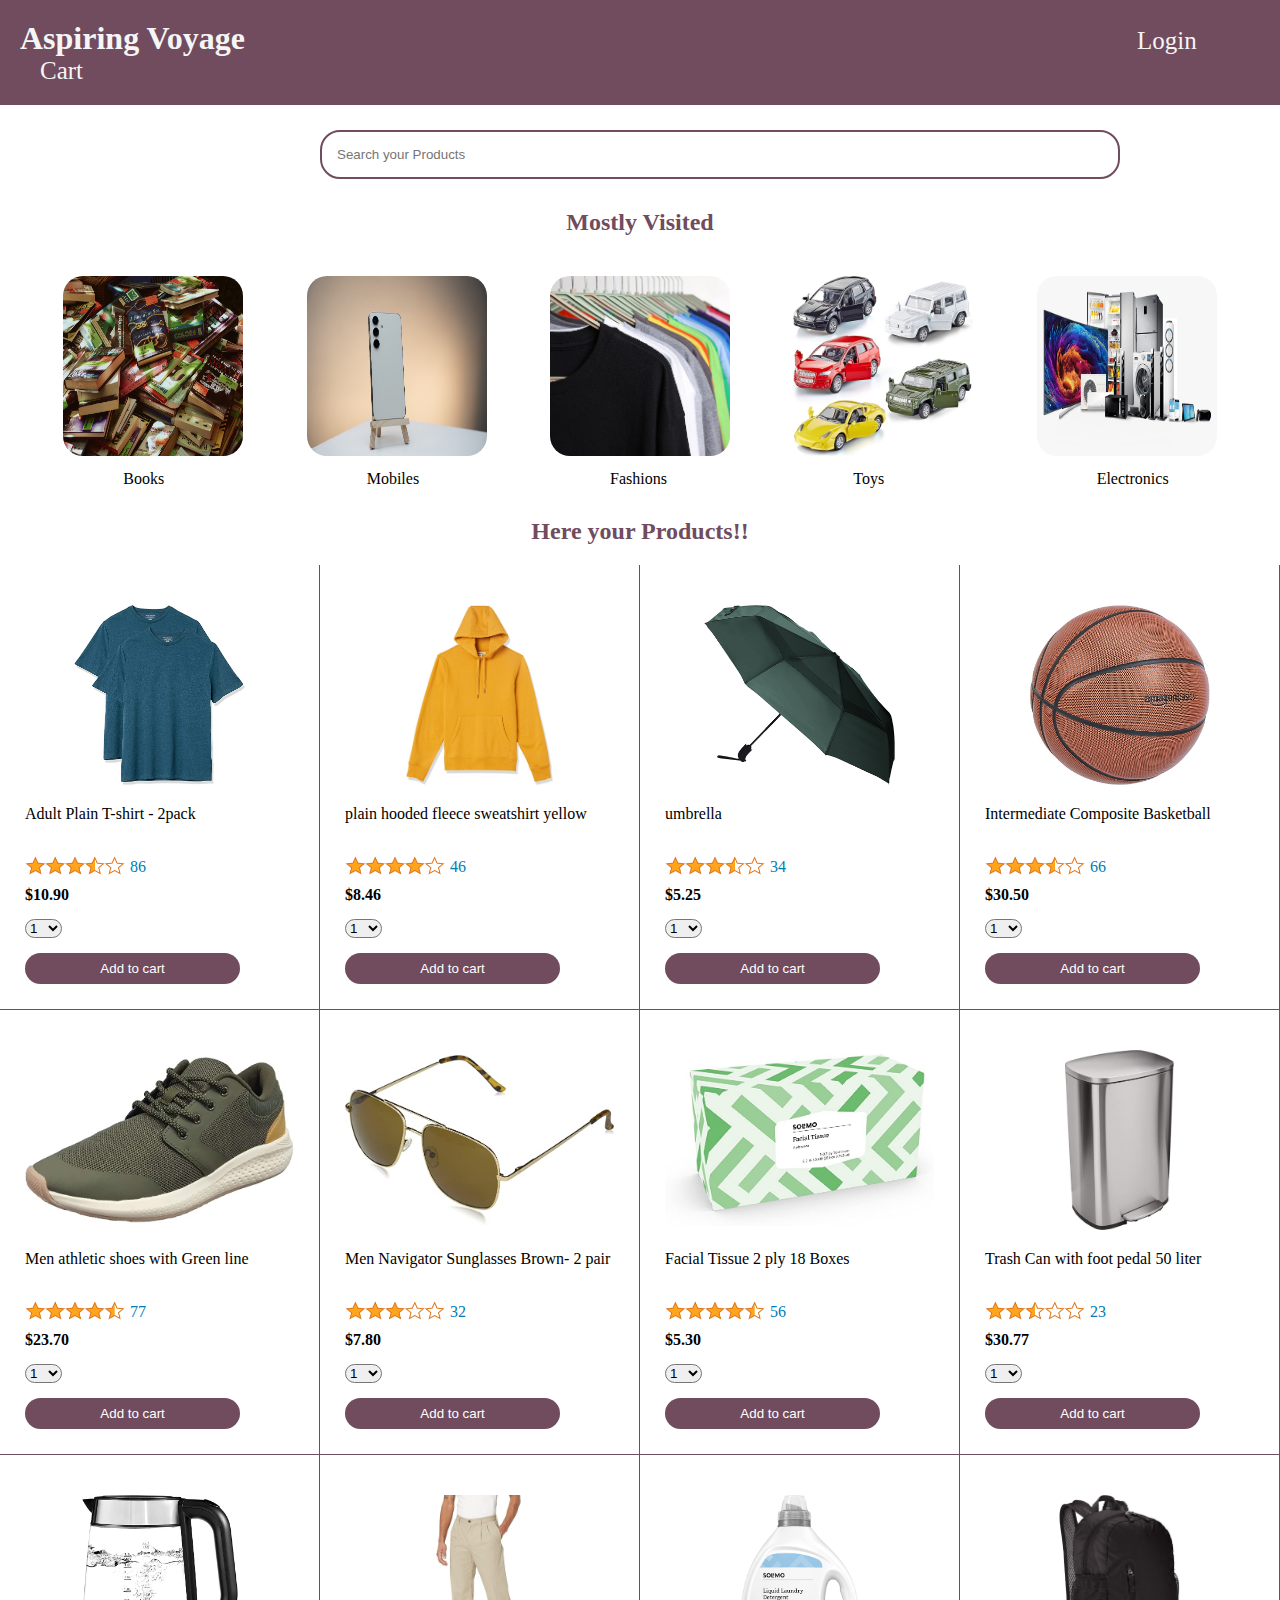
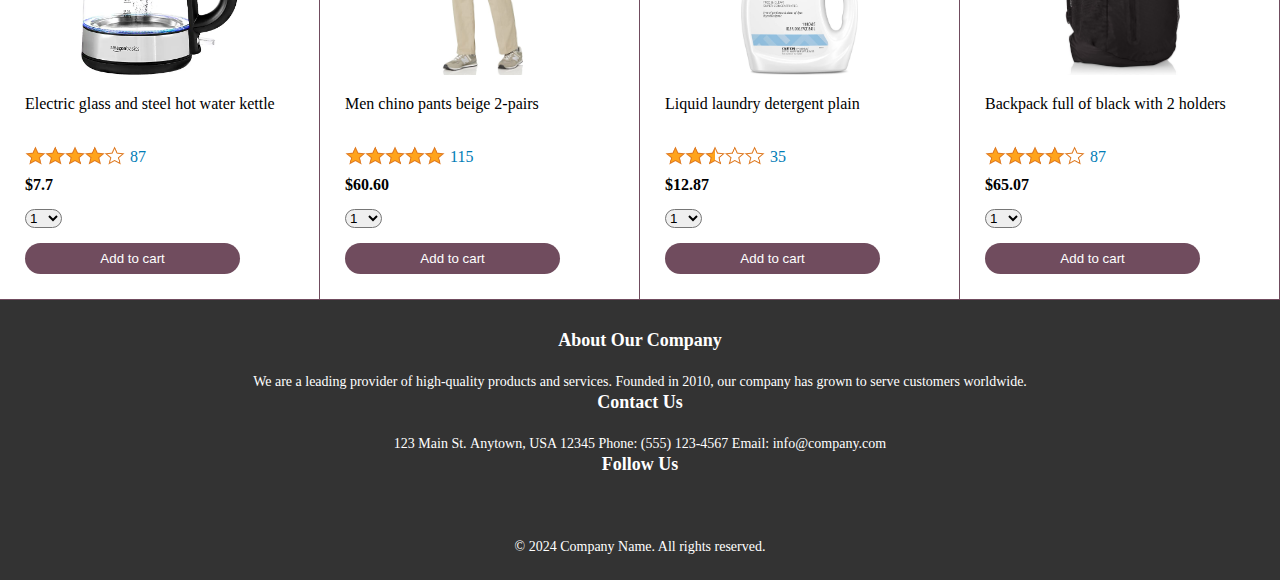
==== index.html @ b5a119cc "Add files via upload" ====
<!DOCTYPE html>
<html lang="en">
<head>
    <meta charset="UTF-8">
    <meta name="viewport" content="width=device-width, initial-scale=1.0">
    <title>Aspiring Voyage</title>
    <link rel="stylesheet" href="https://cdnjs.cloudflare.com/ajax/libs/font-awesome/6.6.0/css/all.min.css" integrity="sha512-Kc323vGBEqzTmouAECnVceyQqyqdsSiqLQISBL29aUW4U/M7pSPA/gEUZQqv1cwx4OnYxTxve5UMg5GT6L4JJg==" crossorigin="anonymous" referrerpolicy="no-referrer" />
    <link rel="icon" href="icon.jpg" type="image">
    <link rel="stylesheet" href="style.css">
</head>
<body>
    <header class="header">
        <div class="navbar">
            <div class="nav">
                <h1 class="title">Aspiring Voyage</h1>
                <ul class="ul">
                    <a href="#"><li>Login</li></a>
                    <a href="#"><li>Cart</li></a>
                </ul>
            </div>
        </div>
    </header>
    <main class="main">
        <input type="text" class="search-bar" placeholder="Search your Products">
        <h2>Mostly Visited</h2>
        <div class="products">
            <div class="pro">
                <a href="#">
                    <img src="books.avif" class="pro-img">
                    <p>Books</p>
                </a>
            </div>
            <div class="pro">
                <a href="#">
                    <img src="mobile.avif" class="pro-img">
                    <p>Mobiles</p>
                </a>
            </div>
            <div class="pro">
                <a href="#">
                    <img src="fashion.webp" class="pro-img">
                    <p>Fashions</p>
                </a>
            </div>
            <div class="pro">
                <a href="#">
                    <img src="cars1.jpg" class="pro-img">
                    <p>Toys</p>
                </a>
            </div>
            <div class="pro">
                <a href="#">
                    <img src="electronics.png" class="pro-img">
                    <p>Electronics</p>
                </a>
            </div> 
        </div>
        <div class="main-products">
            <h2>Here your Products!!</h2>
            <div class="product-grid">
                <div class="products-container">
                    <div class="product-image-container">
                        <img class="product-image" src="adults-plain-cotton-tshirt-2-pack-teal.jpg" alt="">
                    </div>
                    <div class="product-name">
                        Adult Plain T-shirt - 2pack
                    </div>
                    <div class="rating-con">
                            <img src="rating-35.png" class="rating-star">
                            <div class="rating-count">86</div>                    
                    </div>
                    <div class="product-price">
                        $10.90
                      </div>
                    <div class="products-qty">
                        <select>
                            <option value="">1</option>
                            <option value="">2</option>
                            <option value="">3</option>
                            <option value="">4</option>
                            <option value="">5</option>
                            <option value="">6</option>
                            <option value="">7</option>
                            <option value="">8</option>
                            <option value="">9</option>
                            <option value="">10</option>
                        </select>
                    </div>
                    <button class="add-to-cart-btn">Add to cart</button>
                </div>
                <div class="products-container">
                    <div class="product-image-container">
                        <img class="product-image" src="plain-hooded-fleece-sweatshirt-yellow.jpg" alt="">
                    </div>
                    <div class="product-name">
                        plain hooded fleece sweatshirt yellow
                    </div>
                    <div class="rating-con">
                            <img src="rating-40.png" class="rating-star">
                            <div class="rating-count">46</div>                    
                    </div>
                    <div class="product-price">
                        $8.46
                      </div>
                    <div class="products-qty">
                        <select>
                            <option value="">1</option>
                            <option value="">2</option>
                            <option value="">3</option>
                            <option value="">4</option>
                            <option value="">5</option>
                            <option value="">6</option>
                            <option value="">7</option>
                            <option value="">8</option>
                            <option value="">9</option>
                            <option value="">10</option>
                        </select>
                    </div>
                    <button class="add-to-cart-btn">Add to cart</button>
                </div>
                <div class="products-container">
                    <div class="product-image-container">
                        <img class="product-image" src="umbrella.jpg" alt="">
                    </div>
                    <div class="product-name">
                        umbrella
                    </div>
                    <div class="rating-con">
                            <img src="rating-35.png" class="rating-star">
                            <div class="rating-count">34</div>                    
                    </div>
                    <div class="product-price">
                        $5.25
                      </div>
                    <div class="products-qty">
                        <select>
                            <option value="">1</option>
                            <option value="">2</option>
                            <option value="">3</option>
                            <option value="">4</option>
                            <option value="">5</option>
                            <option value="">6</option>
                            <option value="">7</option>
                            <option value="">8</option>
                            <option value="">9</option>
                            <option value="">10</option>
                        </select>
                    </div>
                    <button class="add-to-cart-btn">Add to cart</button>
                </div>
                <div class="products-container">
                    <div class="product-image-container">
                        <img class="product-image" src="intermediate-composite-basketball.jpg">
                    </div>
                    <div class="product-name">
                        Intermediate Composite Basketball
                    </div>
                    <div class="rating-con">
                            <img src="rating-35.png" class="rating-star">
                            <div class="rating-count">66</div>                    
                    </div>
                    <div class="product-price">
                        $30.50
                      </div>
                    <div class="products-qty">
                        <select>
                            <option value="">1</option>
                            <option value="">2</option>
                            <option value="">3</option>
                            <option value="">4</option>
                            <option value="">5</option>
                            <option value="">6</option>
                            <option value="">7</option>
                            <option value="">8</option>
                            <option value="">9</option>
                            <option value="">10</option>
                        </select>
                    </div>
                    <button class="add-to-cart-btn">Add to cart</button>
                </div>
                <div class="products-container">
                    <div class="product-image-container">
                        <img class="product-image" src="men-athletic-shoes-green.jpg" alt="">
                    </div>
                    <div class="product-name">
                        Men athletic shoes with Green line
                    </div>
                    <div class="rating-con">
                            <img src="rating-45.png" class="rating-star">
                            <div class="rating-count">77</div>                    
                    </div>
                    <div class="product-price">
                        $23.70
                      </div>
                    <div class="products-qty">
                        <select>
                            <option value="">1</option>
                            <option value="">2</option>
                            <option value="">3</option>
                            <option value="">4</option>
                            <option value="">5</option>
                            <option value="">6</option>
                            <option value="">7</option>
                            <option value="">8</option>
                            <option value="">9</option>
                            <option value="">10</option>
                        </select>
                    </div>
                    <button class="add-to-cart-btn">Add to cart</button>
                </div>
                <div class="products-container">
                    <div class="product-image-container">
                        <img class="product-image" src="men-navigator-sunglasses-brown.jpg" alt="">
                    </div>
                    <div class="product-name">
                        Men Navigator Sunglasses Brown- 2 pair
                    </div>
                    <div class="rating-con">
                            <img src="rating-30.png" class="rating-star">
                            <div class="rating-count">32</div>                    
                    </div>
                    <div class="product-price">
                        $7.80
                      </div>
                    <div class="products-qty">
                        <select>
                            <option value="">1</option>
                            <option value="">2</option>
                            <option value="">3</option>
                            <option value="">4</option>
                            <option value="">5</option>
                            <option value="">6</option>
                            <option value="">7</option>
                            <option value="">8</option>
                            <option value="">9</option>
                            <option value="">10</option>
                        </select>
                    </div>
                    <button class="add-to-cart-btn">Add to cart</button>
                </div>
                <div class="products-container">
                    <div class="product-image-container">
                        <img class="product-image" src="facial-tissue-2-ply-18-boxes.jpg" alt="">
                    </div>
                    <div class="product-name">
                        Facial Tissue 2 ply 18 Boxes
                    </div>
                    <div class="rating-con">
                            <img src="rating-45.png" class="rating-star">
                            <div class="rating-count">56</div>                    
                    </div>
                    <div class="product-price">
                        $5.30
                      </div>
                    <div class="products-qty">
                        <select>
                            <option value="">1</option>
                            <option value="">2</option>
                            <option value="">3</option>
                            <option value="">4</option>
                            <option value="">5</option>
                            <option value="">6</option>
                            <option value="">7</option>
                            <option value="">8</option>
                            <option value="">9</option>
                            <option value="">10</option>
                        </select>
                    </div>
                    <button class="add-to-cart-btn">Add to cart</button>
                </div>
                <div class="products-container">
                    <div class="product-image-container">
                        <img class="product-image" src="trash-can-with-foot-pedal-50-liter.jpg" alt="">
                    </div>
                    <div class="product-name">
                        Trash Can with foot pedal 50 liter
                    </div>
                    <div class="rating-con">
                            <img src="rating-25.png" class="rating-star">
                            <div class="rating-count">23</div>                    
                    </div>
                    <div class="product-price">
                        $30.77
                      </div>
                    <div class="products-qty">
                        <select>
                            <option value="">1</option>
                            <option value="">2</option>
                            <option value="">3</option>
                            <option value="">4</option>
                            <option value="">5</option>
                            <option value="">6</option>
                            <option value="">7</option>
                            <option value="">8</option>
                            <option value="">9</option>
                            <option value="">10</option>
                        </select>
                    </div>
                    <button class="add-to-cart-btn">Add to cart</button>
                </div>
                <div class="products-container">
                    <div class="product-image-container">
                        <img class="product-image" src="electric-glass-and-steel-hot-water-kettle.webp" alt="">
                    </div>
                    <div class="product-name">
                        Electric glass and steel hot water kettle
                    </div>
                    <div class="rating-con">
                            <img src="rating-40.png" class="rating-star">
                            <div class="rating-count">87</div>                    
                    </div>
                    <div class="product-price">
                        $7.7
                      </div>
                    <div class="products-qty">
                        <select>
                            <option value="">1</option>
                            <option value="">2</option>
                            <option value="">3</option>
                            <option value="">4</option>
                            <option value="">5</option>
                            <option value="">6</option>
                            <option value="">7</option>
                            <option value="">8</option>
                            <option value="">9</option>
                            <option value="">10</option>
                        </select>
                    </div>
                    <button class="add-to-cart-btn">Add to cart</button>
                </div>
                <div class="products-container">
                    <div class="product-image-container">
                        <img class="product-image" src="men-chino-pants-beige.jpg" alt="">
                    </div>
                    <div class="product-name">
                        Men chino pants beige 2-pairs
                    </div>
                    <div class="rating-con">
                            <img src="rating-50.png" class="rating-star">
                            <div class="rating-count">115</div>                    
                    </div>
                    <div class="product-price">
                        $60.60
                      </div>
                    <div class="products-qty">
                        <select>
                            <option value="">1</option>
                            <option value="">2</option>
                            <option value="">3</option>
                            <option value="">4</option>
                            <option value="">5</option>
                            <option value="">6</option>
                            <option value="">7</option>
                            <option value="">8</option>
                            <option value="">9</option>
                            <option value="">10</option>
                        </select>
                    </div>
                    <button class="add-to-cart-btn">Add to cart</button>
                </div>
                <div class="products-container">
                    <div class="product-image-container">
                        <img class="product-image" src="liquid-laundry-detergent-plain.jpg" alt="">
                    </div>
                    <div class="product-name">
                        Liquid laundry detergent plain
                    </div>
                    <div class="rating-con">
                            <img src="rating-25.png" class="rating-star">
                            <div class="rating-count">35</div>                    
                    </div>
                    <div class="product-price">
                        $12.87
                      </div>
                    <div class="products-qty">
                        <select>
                            <option value="">1</option>
                            <option value="">2</option>
                            <option value="">3</option>
                            <option value=""4></option>
                            <option value="">5</option>
                            <option value="">6</option>
                            <option value="">7</option>
                            <option value="">8</option>
                            <option value="">9</option>
                            <option value="">10</option>
                        </select>
                    </div>
                    <button class="add-to-cart-btn">Add to cart</button>
                </div>
                <div class="products-container">
                    <div class="product-image-container">
                        <img class="product-image" src="backpack.jpg" alt="">
                    </div>
                    <div class="product-name">
                        Backpack full of black with 2 holders
                    </div>
                    <div class="rating-con">
                            <img src="rating-40.png" class="rating-star">
                            <div class="rating-count">87</div>                    
                    </div>
                    <div class="product-price">
                        $65.07
                      </div>
                    <div class="products-qty">
                        <select>
                            <option value="">1</option>
                            <option value="">2</option>
                            <option value="">3</option>
                            <option value="">4</option>
                            <option value="">5</option>
                            <option value="">6</option>
                            <option value="">7</option>
                            <option value="">8</option>
                            <option value="">9</option>
                            <option value="">10</option>
                        </select>
                    </div>
                    <button class="add-to-cart-btn">Add to cart</button>
                </div>
            </div>
        </div>
    </main>
            <footer>
                <div class="container">
                  <div class="row">
                    <div class="col-md-4">
                      <h3>About Our Company</h3>
                      <p>We are a leading provider of high-quality products and services. Founded in 2010, our company has grown to serve customers worldwide.</p>
                    </div>
                    <div class="col-md-4">
                      <h3>Contact Us</h3>
                      <ul>
                        <li>123 Main St.</li>
                        <li>Anytown, USA 12345</li>
                        <li>Phone: (555) 123-4567</li>
                        <li>Email: info@company.com</li>
                      </ul>
                    </div>
                    <div class="col-md-4">
                      <h3>Follow Us</h3>
                      <ul class="social-icons">
                        <li><a href="#"><i class="fab fa-facebook-f"></i></a></li>
                        <li><a href="#"><i class="fab fa-twitter"></i></a></li>
                        <li><a href="#"><i class="fab fa-instagram"></i></a></li>
                        <li><a href="#"><i class="fab fa-linkedin-in"></i></a></li>
                      </ul>
                    </div>
                    <p>&copy; 2024 Company Name. All rights reserved.</p>
                  </div>
                </div>
              </footer>
</body>
</html>
---- style.css ----
*{
    margin: 0%;
    padding: 0%;
    box-sizing: border-box;
}
.header{
    position: fixed;
    top: 0;
    right: 0;
    left: 0;
}
.navbar{
    background-color: #704C5E;
    color: whitesmoke;
    padding: 20px;
}
.nav,h1,.ul,li{
    display: inline;
}
.ul{
    margin-left: 70%;
    font-size: 25px;
}
.ul li{
    padding-left: 20px;
}
a{
    text-decoration: none;
    color: whitesmoke;
}
.title{
    cursor: pointer;
}
.search-bar{
    margin-top: 130px;
    margin-left: 25%;
    padding: 15px;
    width: 800px;
    border:none;
    border:2px solid #704C5E;
    border-radius: 20px;
    outline: none;
}
.products{
    margin-top: 40px;
    display:flex;
    justify-content: space-evenly;
}
.pro-img{
    height: 180px;
    width: 180px;
    border-radius: 20px;
}
.pro p{
    margin-top: 10px;
    padding-left: 60px;
    color: black;
    font-size: 16px;
}
.main h2{
    text-align: center;
    margin-top: 30px;
    color: #704C5E;
}
.product-grid{
    margin-top: 20px;
    display: grid;
    grid-template-columns: repeat(4, 1fr);
}
.products-container{
    padding-top: 40px;
    padding-bottom: 25px;
    padding-left: 25px;
    padding-right: 25px;
    border-right: 1px solid #704C5E;
    border-bottom: 1px solid #704C5E;
    display: flex;
    flex-direction: column; 
}
.product-image-container{
    display: flex;
    justify-content: center;
    align-items: center;
    height: 180px;
    margin-bottom: 20px;
}
.product-image{
    max-width: 100%;
    max-height: 100%;
}
.product-name{
    height: 40px;
    margin-bottom: 10px;
}
.rating-con{
    display: flex;
    align-items: center;
    margin-bottom: 10px;
}
.rating-star{
    width: 100px;
    margin-right: 5px;
}
.rating-count{
    color: rgb(1, 124, 182);
    cursor: pointer;
    margin-top: 3px;
}
.product-price{
    font-weight: 700;
    margin-bottom: 15px;
}
.products-qty{
    margin-bottom: 15px;
}
.products-qty select{
    border-radius: 20px;
}
.add-to-cart-btn {
    width: 80%;
    padding: 8px;
    border-radius: 50px;
    cursor: pointer;
    background-color: rgb(112, 76, 94);
    color: white;
    border: none;
    outline: none;
  }
.add-to-cart-btn:hover{
    background-color: rgba(112, 76, 94,0.8);
}
footer {
    background-color: #333;
    color: #fff;
    padding: 30px;
    text-align: center;
  }
  .container{
    height:220px;
  }
  
  footer h3 {
    font-size: 18px;
    font-weight: bold;
    margin-bottom: 20px;
  }
  
  footer p, footer ul {
    font-size: 14px;
    line-height: 1.5;
    margin-bottom: 0;
  }
  
  footer ul {
    list-style: none;
    padding-left: 0;
  }
  
  footer a {
    color: #fff;
    text-decoration: none;
  }
  
  footer a:hover {
    color: #ccc;
  }
  
  .social-icons li {
    display: inline-block;
    margin-right: 10px;
  }
  
  .social-icons li:last-child {
    margin-right: 0;
  }
  
  .social-icons a {
    font-size: 20px;
  }
  
  .copyright {
    background-color: #222;
    padding: 20px 0;
    text-align: center;
  }
  
  .copyright p {
    font-size: 12px;
    margin-bottom: 0;
  }
  .row p{
    margin-top: 20px;
  }

  /* #704C5E */
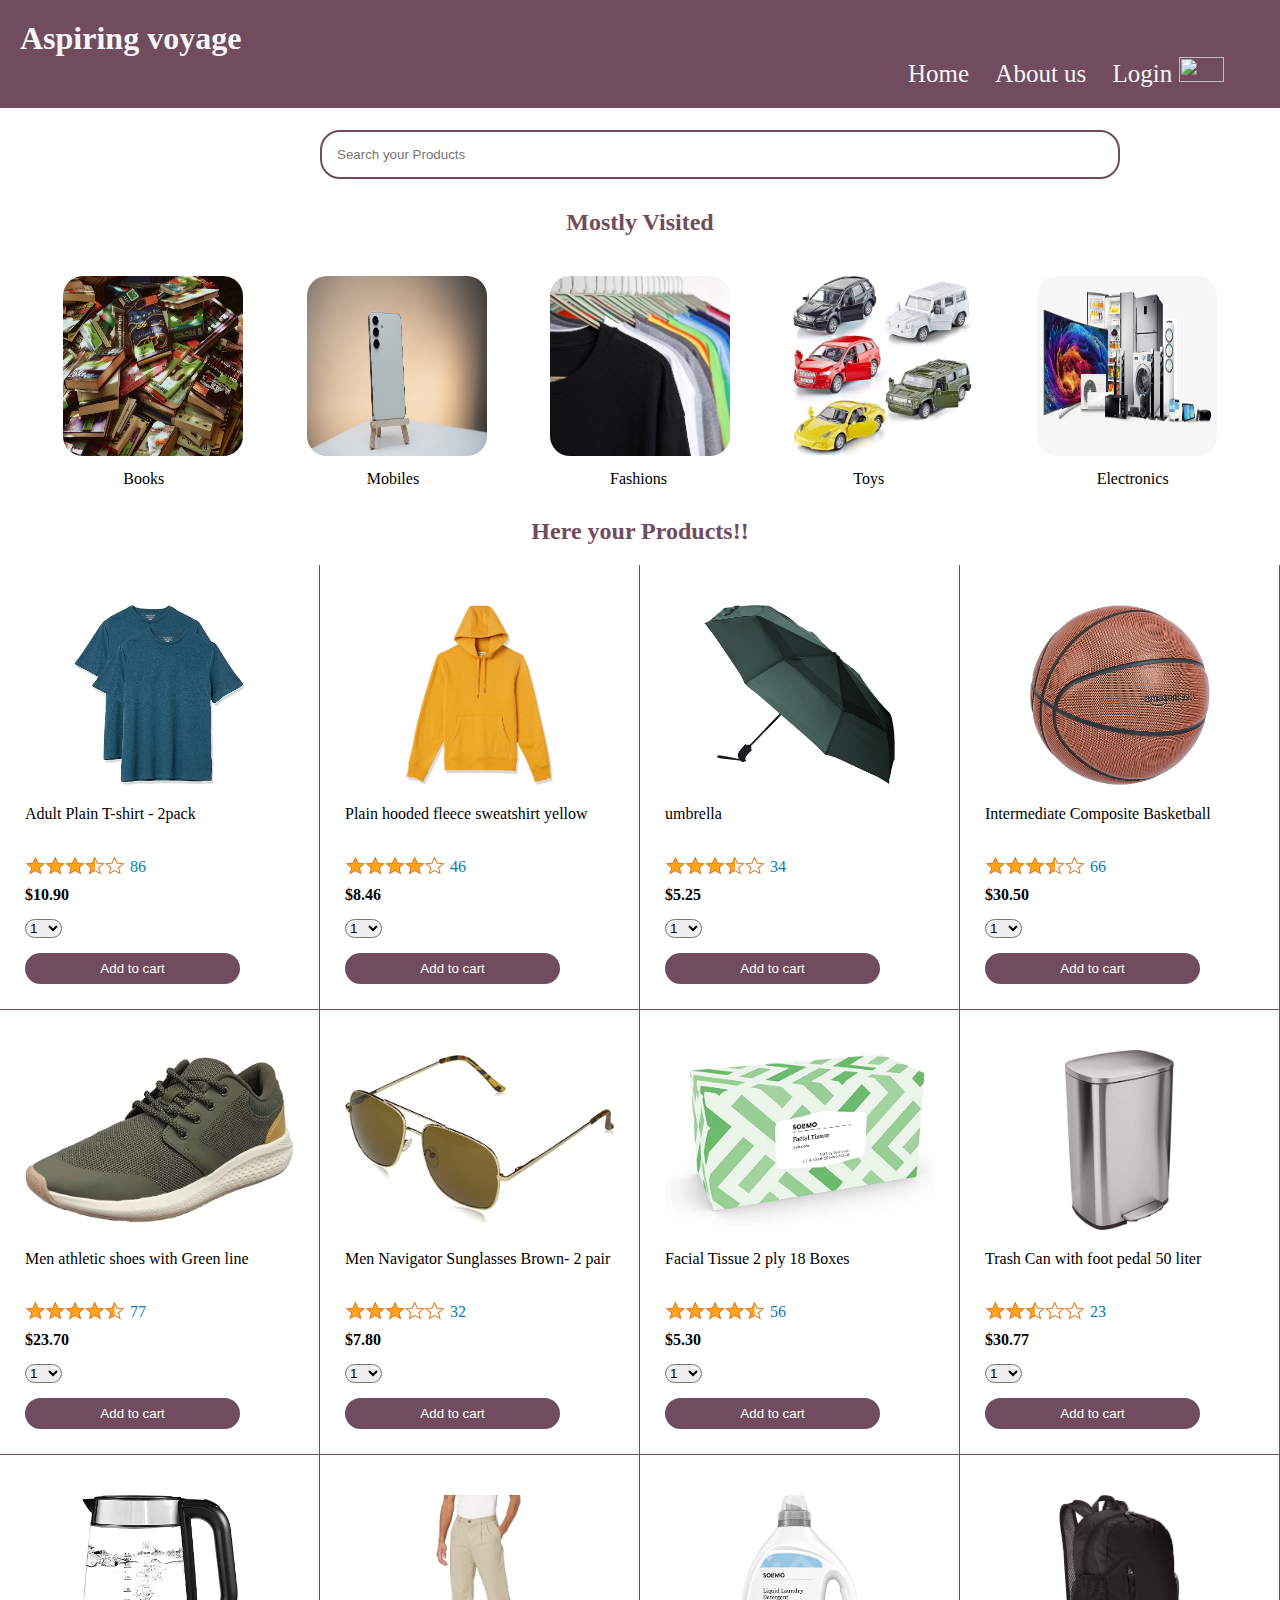
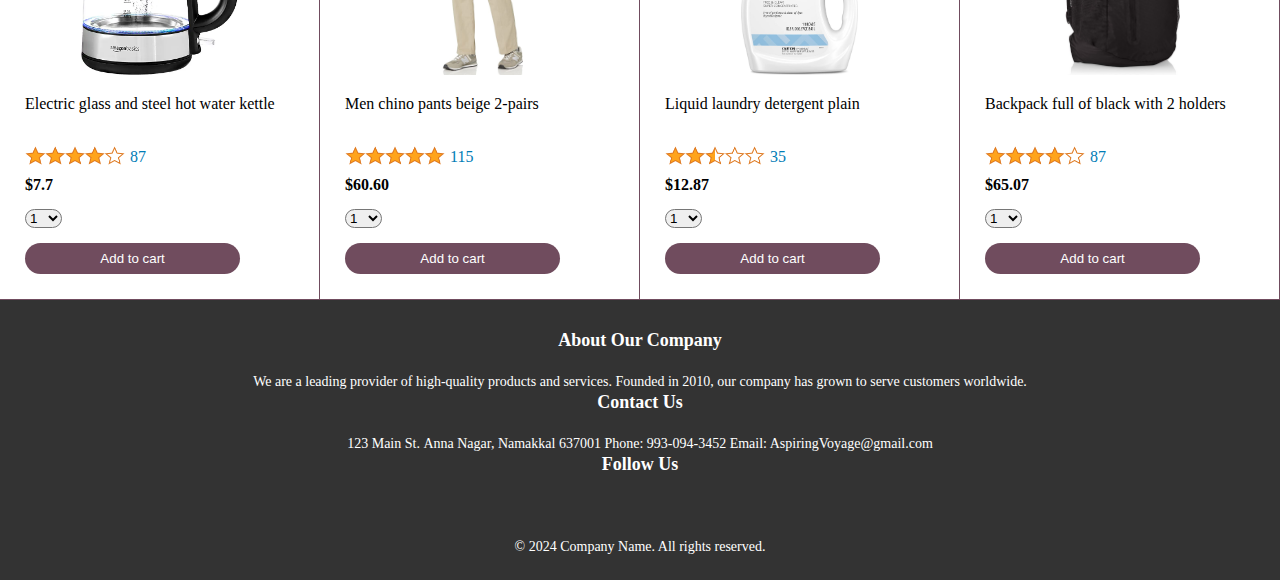
==== commit 5fac7aa5: "Update index.html" ====
--- a/index.html
+++ b/index.html
@@ -5,51 +5,58 @@
     <meta name="viewport" content="width=device-width, initial-scale=1.0">
     <title>Aspiring Voyage</title>
     <link rel="stylesheet" href="https://cdnjs.cloudflare.com/ajax/libs/font-awesome/6.6.0/css/all.min.css" integrity="sha512-Kc323vGBEqzTmouAECnVceyQqyqdsSiqLQISBL29aUW4U/M7pSPA/gEUZQqv1cwx4OnYxTxve5UMg5GT6L4JJg==" crossorigin="anonymous" referrerpolicy="no-referrer" />
-    <link rel="icon" href="icon.jpg" type="image">
+    <link rel="icon" href="a.png" type="image">
+    <link rel="preconnect" href="https://fonts.googleapis.com">
+    <link rel="preconnect" href="https://fonts.gstatic.com" crossorigin>
+    <link href="https://fonts.googleapis.com/css2?family=Josefin+Sans:ital,wght@0,100..700;1,100..700&family=Playwrite+BE+VLG&family=Poppins&family=Source+Code+Pro:ital,wght@0,200..900;1,200..900&display=swap" rel="stylesheet">
     <link rel="stylesheet" href="style.css">
 </head>
 <body>
     <header class="header">
         <div class="navbar">
             <div class="nav">
-                <h1 class="title">Aspiring Voyage</h1>
+                <a href="index.html"><h1 class="h1">Aspiring voyage</h1></a>
+                <div class="list">
                 <ul class="ul">
+                    <a href="#"><li>Home</li></a>
+                    <a href="#about"><li>About us</li></a>
                     <a href="#"><li>Login</li></a>
-                    <a href="#"><li>Cart</li></a>
+                    <a href="#"><img src="cart-icon.png" height="25px" width="45px" class="cart-img"></a>
                 </ul>
+                </div>
             </div>
         </div>
     </header>
     <main class="main">
-        <input type="text" class="search-bar" placeholder="Search your Products">
+        <input type="text" class="search-bar" id="searchBar" placeholder="Search your Products">
         <h2>Mostly Visited</h2>
         <div class="products">
             <div class="pro">
-                <a href="#">
+                <a href="products.html">
                     <img src="books.avif" class="pro-img">
                     <p>Books</p>
                 </a>
             </div>
             <div class="pro">
-                <a href="#">
+                <a href="products2.html">
                     <img src="mobile.avif" class="pro-img">
                     <p>Mobiles</p>
                 </a>
             </div>
             <div class="pro">
-                <a href="#">
+                <a href="products3.html">
                     <img src="fashion.webp" class="pro-img">
                     <p>Fashions</p>
                 </a>
             </div>
             <div class="pro">
-                <a href="#">
+                <a href="products4.html">
                     <img src="cars1.jpg" class="pro-img">
                     <p>Toys</p>
                 </a>
             </div>
             <div class="pro">
-                <a href="#">
+                <a href="products5.html">
                     <img src="electronics.png" class="pro-img">
                     <p>Electronics</p>
                 </a>
@@ -93,7 +100,7 @@
                         <img class="product-image" src="plain-hooded-fleece-sweatshirt-yellow.jpg" alt="">
                     </div>
                     <div class="product-name">
-                        plain hooded fleece sweatshirt yellow
+                        Plain hooded fleece sweatshirt yellow
                     </div>
                     <div class="rating-con">
                             <img src="rating-40.png" class="rating-star">
@@ -377,7 +384,7 @@
                             <option value="">1</option>
                             <option value="">2</option>
                             <option value="">3</option>
-                            <option value=""4></option>
+                            <option value="">4</option>
                             <option value="">5</option>
                             <option value="">6</option>
                             <option value="">7</option>
@@ -421,7 +428,7 @@
             </div>
         </div>
     </main>
-            <footer>
+            <footer id="about">
                 <div class="container">
                   <div class="row">
                     <div class="col-md-4">
@@ -432,9 +439,9 @@
                       <h3>Contact Us</h3>
                       <ul>
                         <li>123 Main St.</li>
-                        <li>Anytown, USA 12345</li>
-                        <li>Phone: (555) 123-4567</li>
-                        <li>Email: info@company.com</li>
+                        <li>Anna Nagar, Namakkal 637001</li>
+                        <li>Phone: 993-094-3452</li>
+                        <li>Email: AspiringVoyage@gmail.com</li>
                       </ul>
                     </div>
                     <div class="col-md-4">
@@ -450,5 +457,6 @@
                   </div>
                 </div>
               </footer>
+              <script src="script.js"></script>
 </body>
-</html>+</html>
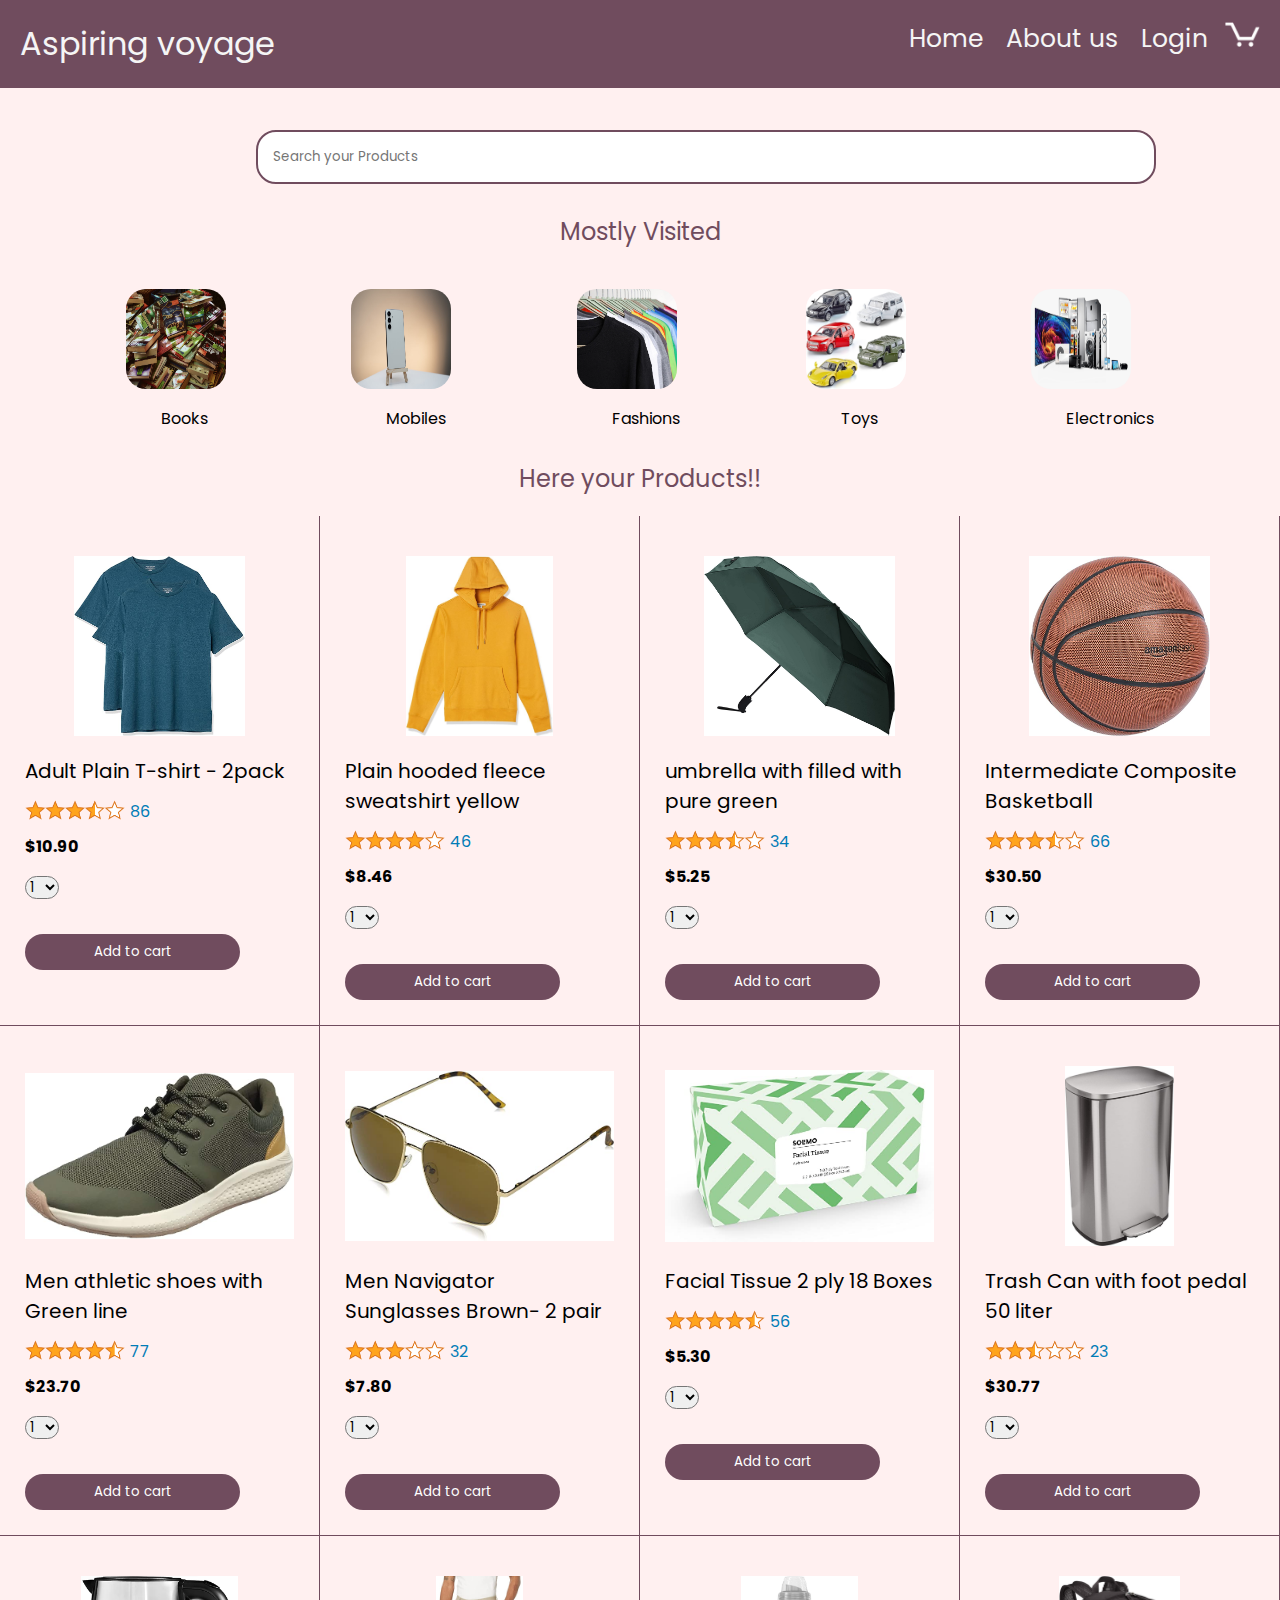
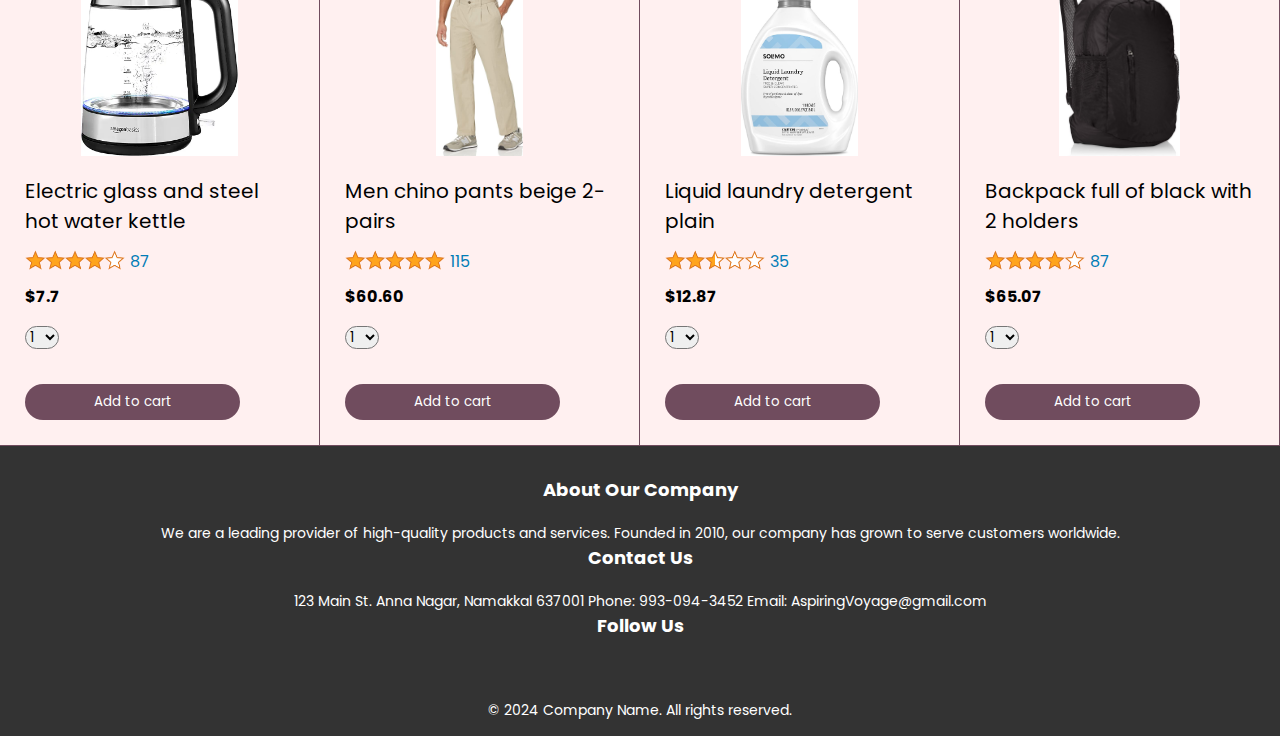
==== commit 8ae7fa01: "Update index.html" ====
--- a/index.html
+++ b/index.html
@@ -15,15 +15,18 @@
     <header class="header">
         <div class="navbar">
             <div class="nav">
-                <a href="index.html"><h1 class="h1">Aspiring voyage</h1></a>
-                <div class="list">
+            <div class="left-section">
+                <a href="index.html"><h1 class="h1">Aspiring voyage</h1>
+                <img src="Untitled.png" class="logo-img"></a>
+            </div>
+            <div class="right-section">
                 <ul class="ul">
                     <a href="#"><li>Home</li></a>
                     <a href="#about"><li>About us</li></a>
                     <a href="#"><li>Login</li></a>
                     <a href="#"><img src="cart-icon.png" height="25px" width="45px" class="cart-img"></a>
                 </ul>
-                </div>
+            </div>
             </div>
         </div>
     </header>
@@ -34,32 +37,36 @@
             <div class="pro">
                 <a href="products.html">
                     <img src="books.avif" class="pro-img">
-                    <p>Books</p>
                 </a>
+                <p class="pv">Books</p>
             </div>
             <div class="pro">
                 <a href="products2.html">
                     <img src="mobile.avif" class="pro-img">
-                    <p>Mobiles</p>
+                    
                 </a>
+                <p class="pv">Mobiles</p>
             </div>
             <div class="pro">
                 <a href="products3.html">
                     <img src="fashion.webp" class="pro-img">
-                    <p>Fashions</p>
+                    
                 </a>
+                <p class="pv">Fashions</p>
             </div>
             <div class="pro">
                 <a href="products4.html">
                     <img src="cars1.jpg" class="pro-img">
-                    <p>Toys</p>
+                    
                 </a>
+                <p class="pv">Toys</p>
             </div>
             <div class="pro">
                 <a href="products5.html">
                     <img src="electronics.png" class="pro-img">
-                    <p>Electronics</p>
+                    
                 </a>
+                <p class="pv">Electronics</p> 
             </div> 
         </div>
         <div class="main-products">
@@ -130,7 +137,7 @@
                         <img class="product-image" src="umbrella.jpg" alt="">
                     </div>
                     <div class="product-name">
-                        umbrella
+                        umbrella with filled with pure green
                     </div>
                     <div class="rating-con">
                             <img src="rating-35.png" class="rating-star">
@@ -453,7 +460,7 @@
                         <li><a href="#"><i class="fab fa-linkedin-in"></i></a></li>
                       </ul>
                     </div>
-                    <p>&copy; 2024 Company Name. All rights reserved.</p>
+                    <p class="footer-para">&copy; 2024 Company Name. All rights reserved.</p>
                   </div>
                 </div>
               </footer>
--- a/style.css
+++ b/style.css
@@ -1,7 +1,12 @@
+
 *{
     margin: 0%;
     padding: 0%;
     box-sizing: border-box;
+    scroll-behavior: smooth;
+    font-family: "Poppins", sans-serif;
+    font-weight: 400;
+    font-style: normal;
 }
 .header{
     position: fixed;
@@ -9,21 +14,30 @@
     right: 0;
     left: 0;
 }
+
 .navbar{
     background-color: #704C5E;
     color: whitesmoke;
     padding: 20px;
 }
-.nav,h1,.ul,li{
+.nav,h1,.list,.logo-img,.ul,li{
     display: inline;
 }
+.nav{
+  display: flex;
+  justify-content: space-between;
+}
+.logo-img{
+  display: none;
+}
 .ul{
-    margin-left: 70%;
     font-size: 25px;
+    flex-shrink: 1;
 }
 .ul li{
-    padding-left: 20px;
-}
+    padding-left: 16px;
+}
+
 a{
     text-decoration: none;
     color: whitesmoke;
@@ -31,16 +45,22 @@
 .title{
     cursor: pointer;
 }
+.cart-img{
+  padding-left: 10px;
+}
 .search-bar{
     margin-top: 130px;
-    margin-left: 25%;
+    margin-left: 20%;
     padding: 15px;
-    width: 800px;
+    width: 900px;
     border:none;
     border:2px solid #704C5E;
     border-radius: 20px;
     outline: none;
 }
+body{
+  background-color: #FFF0F0;
+}
 .products{
     margin-top: 40px;
     display:flex;
@@ -51,9 +71,9 @@
     width: 180px;
     border-radius: 20px;
 }
-.pro p{
-    margin-top: 10px;
-    padding-left: 60px;
+
+.pv{
+    margin-top: 10px; 
     color: black;
     font-size: 16px;
 }
@@ -65,7 +85,42 @@
 .product-grid{
     margin-top: 20px;
     display: grid;
-    grid-template-columns: repeat(4, 1fr);
+    grid-template-columns: repeat(7, 1fr);
+}
+@media (max-width:2000px){
+  .product-grid{
+    grid-template-columns: repeat(6,1fr);
+  }
+}
+@media (max-width:1600px){
+  .product-grid{
+    grid-template-columns: repeat(5,1fr);
+  }
+}
+@media (max-width:1300px){
+  .product-grid{
+    grid-template-columns: repeat(4,1fr);
+  }
+}
+@media (max-width:1000){
+  .product-grid{
+    grid-template-columns: repeat(4,1fr);
+  }
+}
+@media (max-width:950px){
+  .product-grid{
+    grid-template-columns: repeat(3,1fr);
+  }
+}
+@media (max-width:575px){
+  .product-grid{
+    grid-template-columns: repeat(2,1fr);
+  }
+}
+@media (max-width:450px){
+  .product-grid{
+    grid-template-columns:1fr;
+  }
 }
 .products-container{
     padding-top: 40px;
@@ -77,6 +132,151 @@
     display: flex;
     flex-direction: column; 
 }
+@media(max-width:1600px){
+  .pro-img{
+    height:130px;
+    width: 130px;
+  }
+  .pv{
+    padding-left: 35px;
+  }
+}
+@media(max-width:1400px){
+  .pro-img{
+    height:100px;
+    width: 100px;
+  }
+  .pv{
+    padding-left: 35px;
+  }
+}
+@media(max-width:1200px){
+  .pro-img{
+    height:80px;
+    width: 80px;
+  }
+  .search-bar{
+    margin-left: 12%;
+  }
+}
+@media(max-width:1050px){
+  .search-bar{
+    margin-left: 15%;
+    width: 800px;
+  }
+}
+@media(max-width:1025px){
+  .pro-img{
+    height:100px;
+    width: 80px;
+  }
+  .pv{
+    padding-left: 10px;
+    font-size: 10px;
+  }
+  .search-bar{
+    width:800px;
+    margin-left:14%;
+  }
+}
+@media(max-width:992px){
+  .pro-img{
+    height:100px;
+    width: 100px;
+  }
+  .pv{
+    padding-left: 10px;
+    font-size: 10px;
+  }
+  .search-bar{
+    width: 800px;
+    margin-left:12% ;
+  }
+}
+@media(max-width:768px){
+  .pro-img{
+    height:100px;
+    width: 80px;
+  }
+  .pv{
+    padding-left: 10px;
+    font-size: 10px;
+  }
+  .search-bar{
+    width: 600px;
+    margin-left:13% ;
+  }
+}
+@media(max-width:576px){
+  .logo-img{
+    display: block;
+    height: 40px;
+    width: 80px;
+  }
+  .h1{
+    display: none;
+  }
+  .pro-img{
+    height:100px;
+    width: 80px;
+  }
+  .pv{
+    padding-left: 10px;
+    font-size: 10px;
+  }
+  .search-bar{
+    width: 400px;
+    margin-left:20%;
+  }
+}
+@media(max-width:450px){
+  .pro-img{
+    height: 70px;
+    width: 70px;
+  }
+  .logo-img{
+    display: block;
+    height: 40px;
+    width: 80px;
+  }
+  .ul{
+    font-size: 17px;
+  }
+}
+
+@media(max-width:450px){
+  .products-container{
+    border-right:none ;
+  }
+  .product-grid{
+    width: 100vw;
+  }
+  .search-bar{
+    margin-left: 10%;
+    width:380px;
+  }
+}
+@media(max-width:390px){
+  .pro-img{
+    height: 50px;
+    width: 50px;
+  }
+  .search-bar{
+    width: 300px;
+    margin-left: 12%;
+  }
+  .logo-img{
+    display: block;
+    height: 35px;
+    width: 45px;
+  }
+  .ul{
+    font-size: 17px;
+  }
+  .pv{
+    font-size: 10px;
+  }
+}
 .product-image-container{
     display: flex;
     justify-content: center;
@@ -89,8 +289,8 @@
     max-height: 100%;
 }
 .product-name{
-    height: 40px;
     margin-bottom: 10px;
+    font-size: 20px;
 }
 .rating-con{
     display: flex;
@@ -125,6 +325,7 @@
     color: white;
     border: none;
     outline: none;
+    margin-top:20px;
   }
 .add-to-cart-btn:hover{
     background-color: rgba(112, 76, 94,0.8);
@@ -191,6 +392,34 @@
   .row p{
     margin-top: 20px;
   }
+  .container{
+    margin-bottom: 20px;
+  }
+  @media(max-width:1400px){
+    .container{
+      margin-bottom: 10px;
+    }
+  }
+  @media(max-width:1200px){
+    .container{
+      margin-bottom: 20px;
+    }
+  }
+  @media(max-width:992px){
+    .container{
+      margin-bottom: 30px;
+    }
+  }
+  @media(max-width:768px){
+    .container{
+      margin-bottom: 70px;
+    }
+  }
+  @media(max-width:560px){
+    .container{
+      margin-bottom: 80px;
+    }
+  }
 
   /* #704C5E */
-  +  
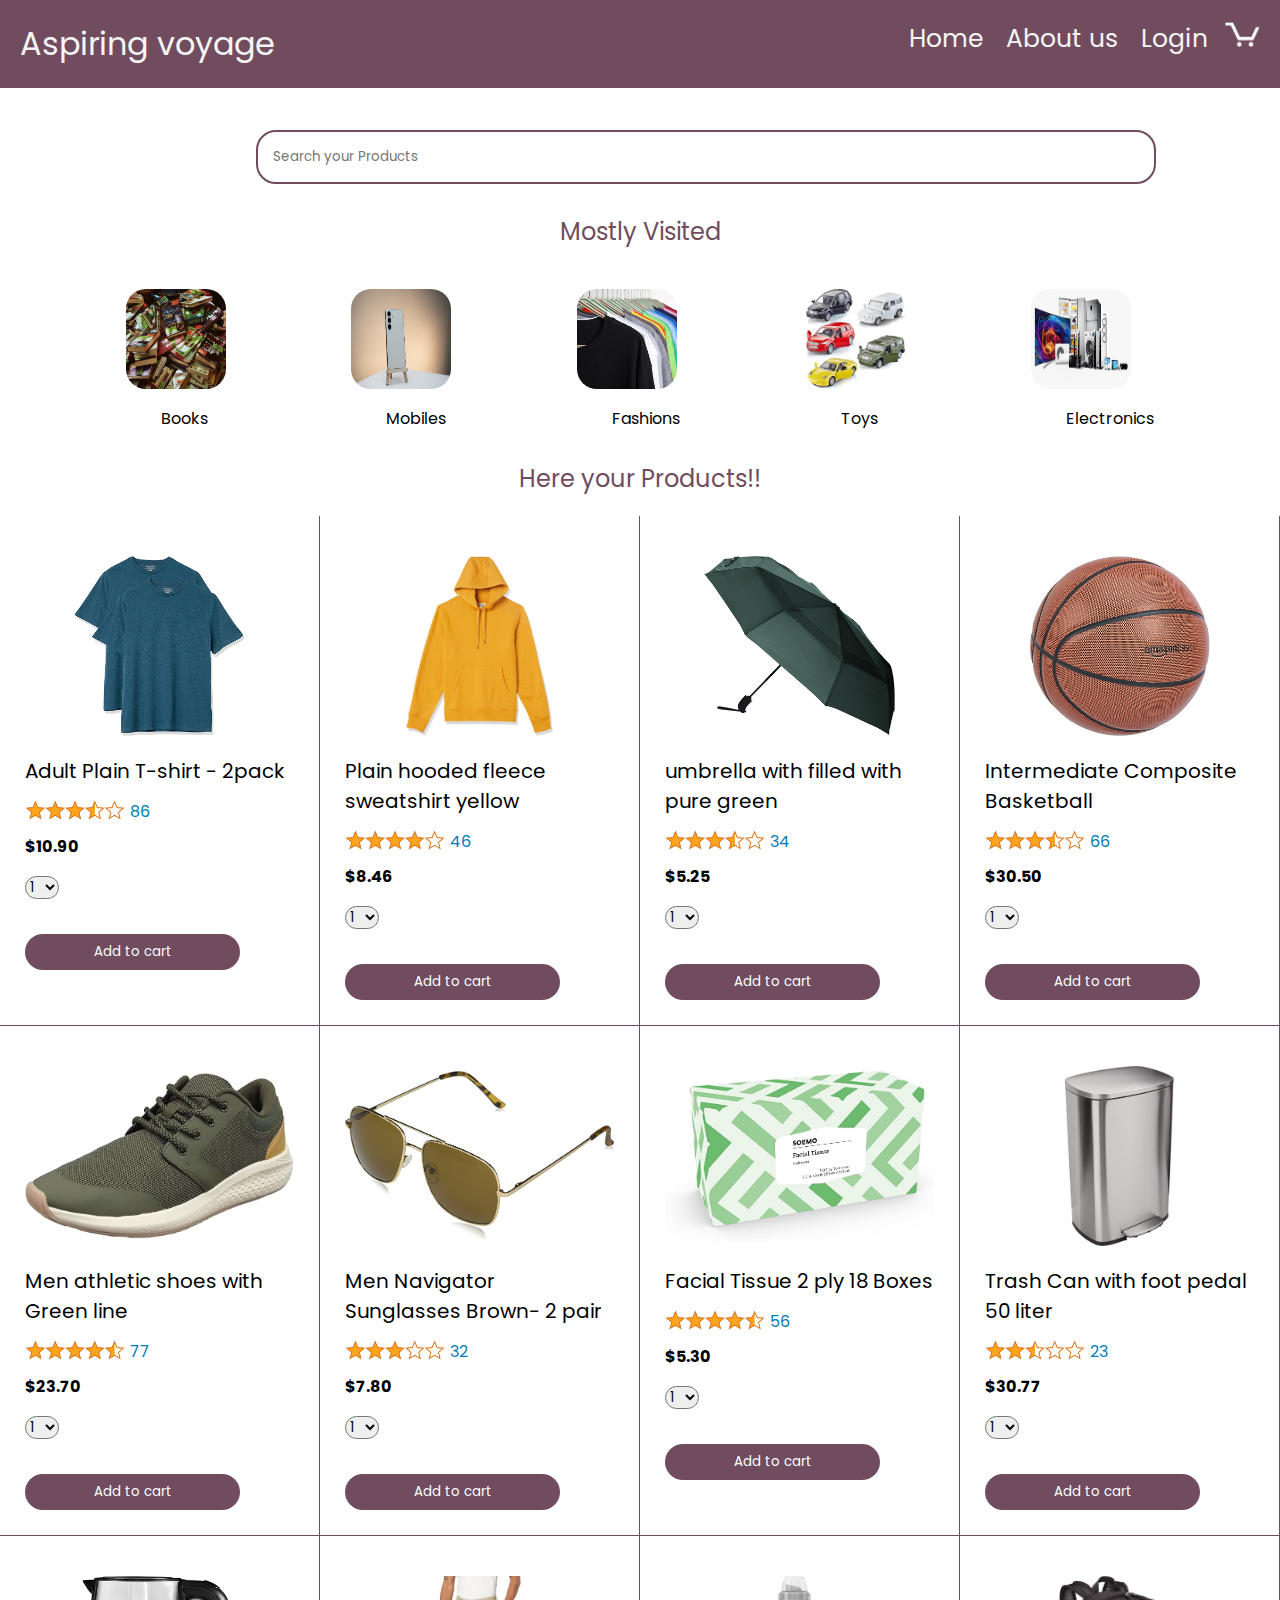
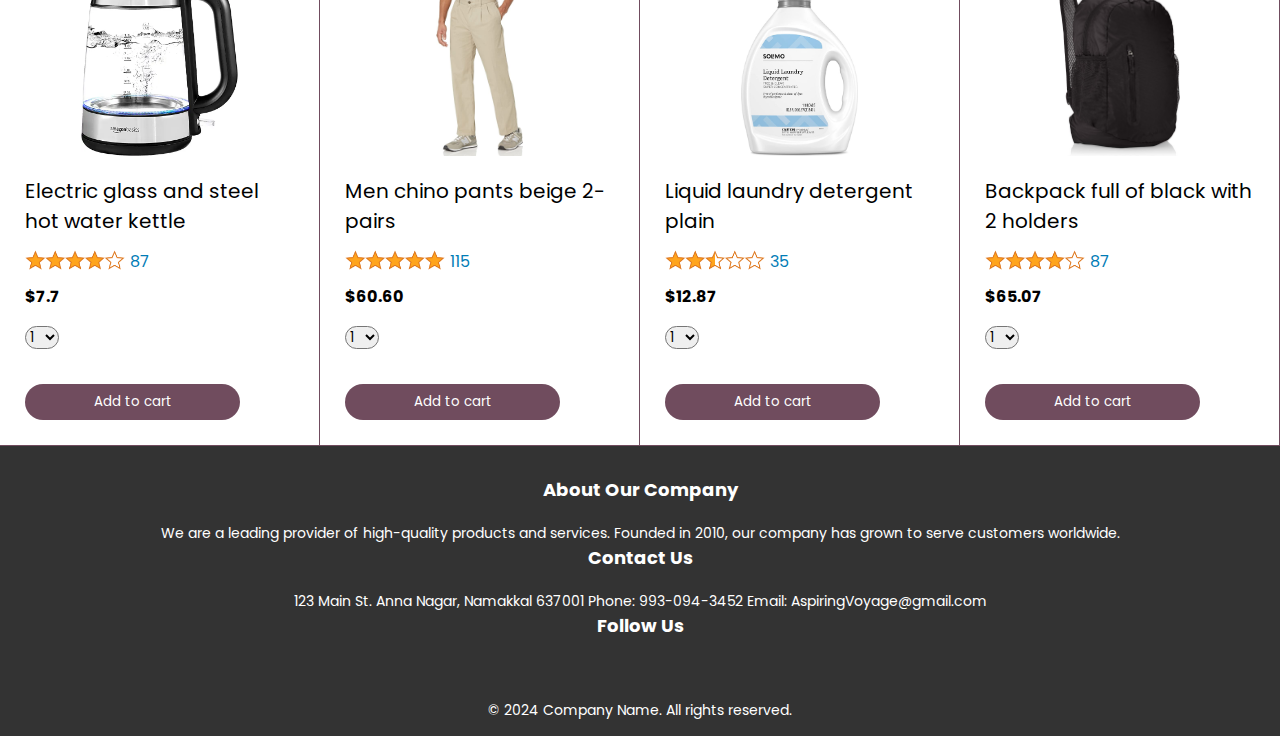
==== commit 23fb58c2: "Update index.html" ====
--- a/index.html
+++ b/index.html
@@ -23,7 +23,7 @@
                 <ul class="ul">
                     <a href="#"><li>Home</li></a>
                     <a href="#about"><li>About us</li></a>
-                    <a href="#"><li>Login</li></a>
+                    <a href="login.html"><li>Login</li></a>
                     <a href="#"><img src="cart-icon.png" height="25px" width="45px" class="cart-img"></a>
                 </ul>
             </div>
--- a/style.css
+++ b/style.css
@@ -58,9 +58,6 @@
     border-radius: 20px;
     outline: none;
 }
-body{
-  background-color: #FFF0F0;
-}
 .products{
     margin-top: 40px;
     display:flex;
@@ -198,6 +195,9 @@
     height:100px;
     width: 80px;
   }
+  .h1{
+    font-size: 25px;
+  }
   .pv{
     padding-left: 10px;
     font-size: 10px;
@@ -228,6 +228,7 @@
     width: 400px;
     margin-left:20%;
   }
+
 }
 @media(max-width:450px){
   .pro-img{
@@ -250,10 +251,13 @@
   }
   .product-grid{
     width: 100vw;
-  }
+  } 
   .search-bar{
     margin-left: 10%;
     width:380px;
+  }
+  .ul{
+    font-size: 18px;
   }
 }
 @media(max-width:390px){
@@ -271,7 +275,28 @@
     width: 45px;
   }
   .ul{
-    font-size: 17px;
+    font-size: 15px;
+  }
+  .pv{
+    font-size: 10px;
+  }
+}
+@media(max-width:350px){
+  .pro-img{
+    height: 50px;
+    width: 50px;
+  }
+  .search-bar{
+    width: 300px;
+    margin-left: 12%;
+  }
+  .logo-img{
+    display: block;
+    height: 35px;
+    width: 45px;
+  }
+  .ul{
+    font-size: 15px;
   }
   .pv{
     font-size: 10px;
@@ -417,7 +442,12 @@
   }
   @media(max-width:560px){
     .container{
-      margin-bottom: 80px;
+      margin-bottom: 150px;
+    }
+  }
+  @media(max-width:350px){
+    .container{
+      margin-bottom: 180px;
     }
   }
 
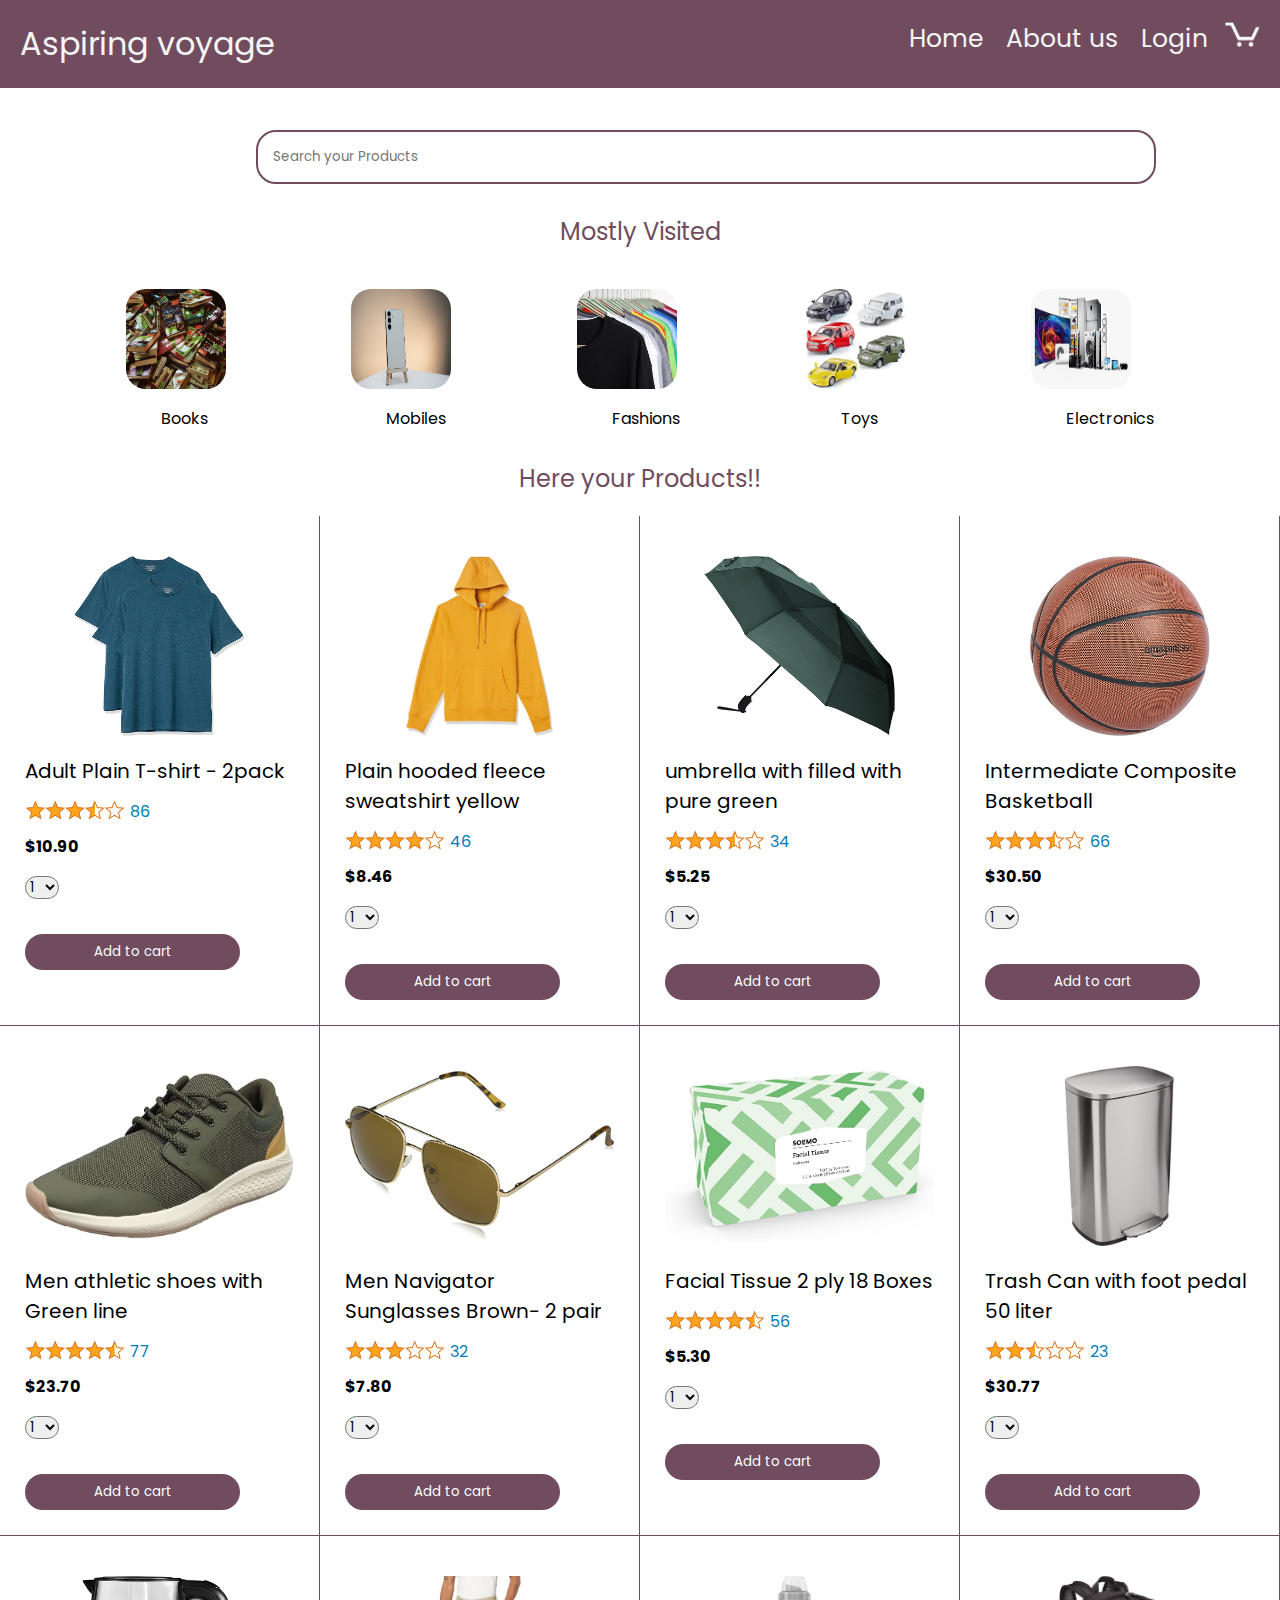
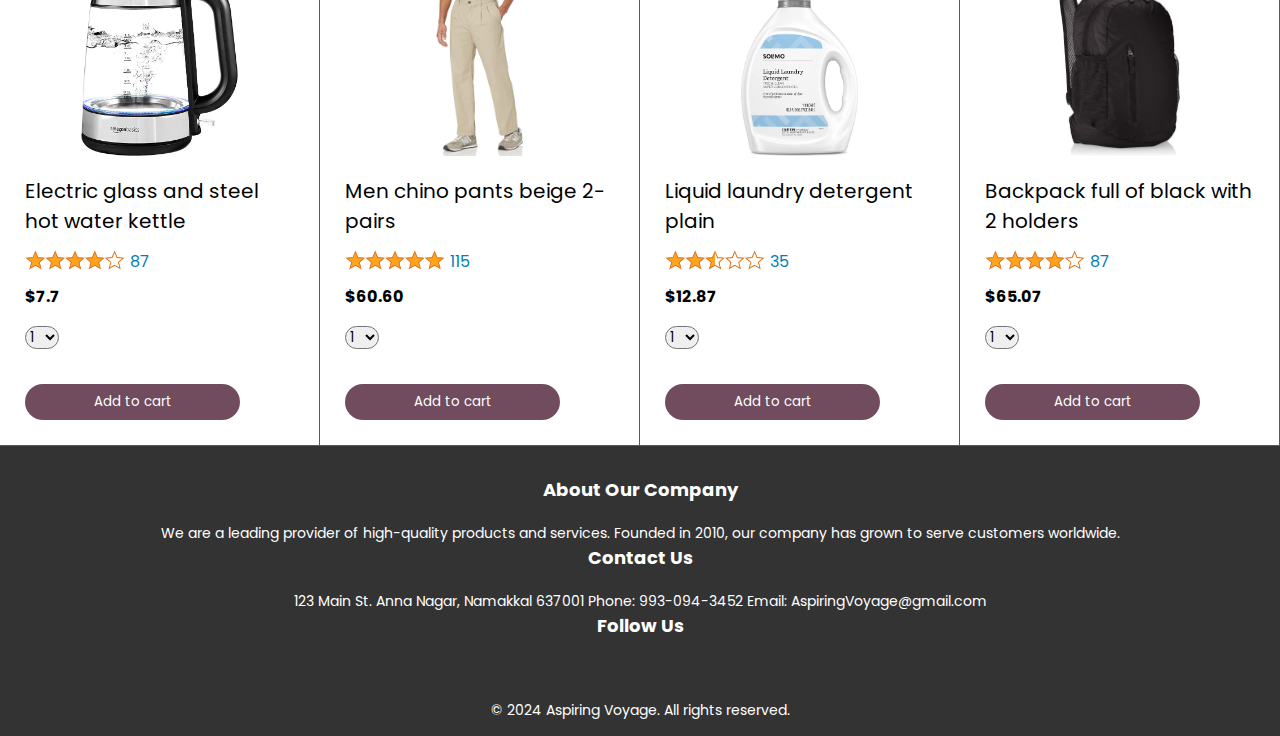
==== commit 6b12505b: "Update index.html" ====
--- a/index.html
+++ b/index.html
@@ -460,7 +460,7 @@
                         <li><a href="#"><i class="fab fa-linkedin-in"></i></a></li>
                       </ul>
                     </div>
-                    <p class="footer-para">&copy; 2024 Company Name. All rights reserved.</p>
+                    <p class="footer-para">&copy; 2024 Aspiring Voyage. All rights reserved.</p>
                   </div>
                 </div>
               </footer>
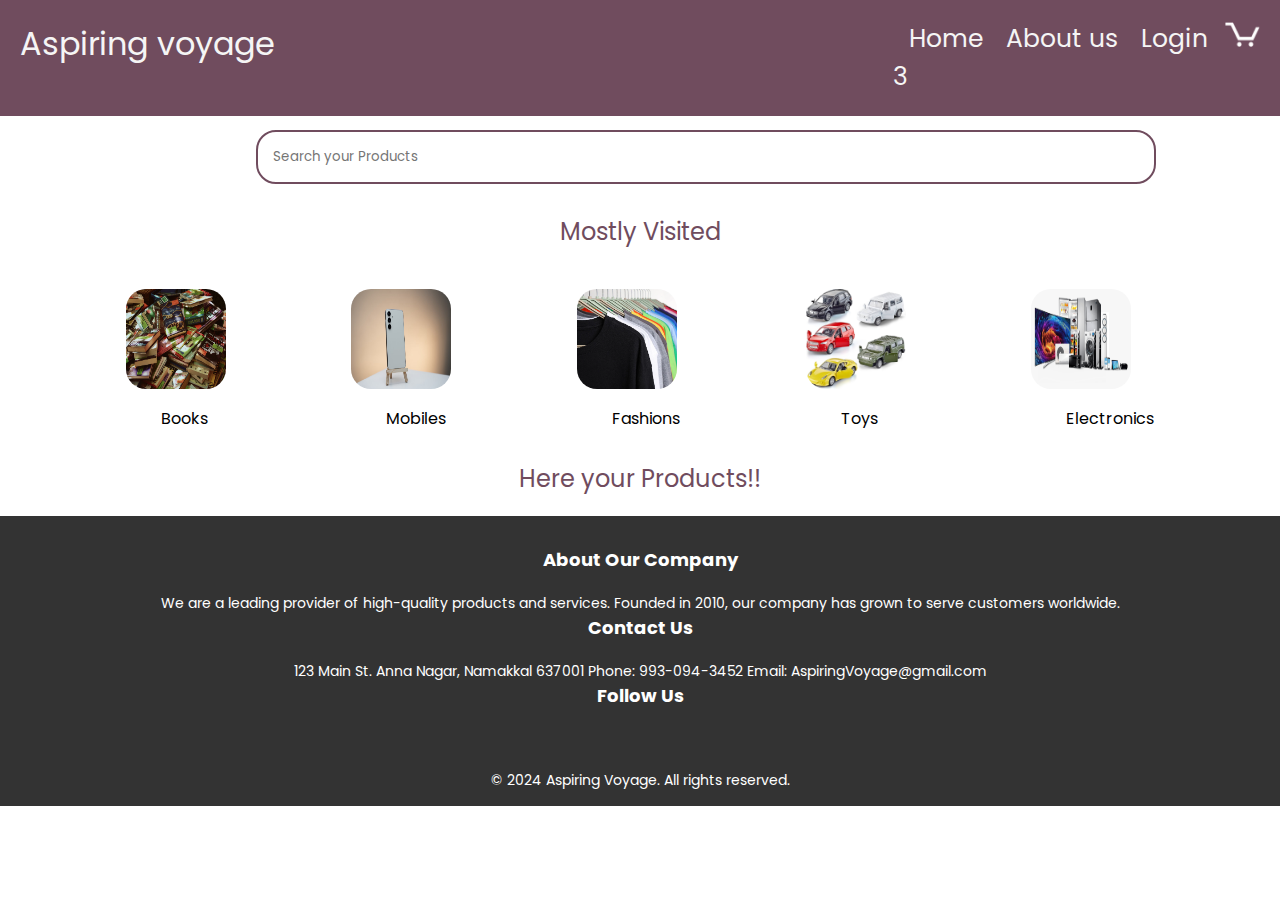
==== commit 0c9422f4: "Update index.html" ====
--- a/index.html
+++ b/index.html
@@ -16,15 +16,18 @@
         <div class="navbar">
             <div class="nav">
             <div class="left-section">
-                <a href="index.html"><h1 class="h1">Aspiring voyage</h1>
                 <img src="Untitled.png" class="logo-img"></a>
+                <a href="index.html"><h1 class="h1">Aspiring&nbsp;voyage</h1>
             </div>
             <div class="right-section">
                 <ul class="ul">
                     <a href="#"><li>Home</li></a>
                     <a href="#about"><li>About us</li></a>
                     <a href="login.html"><li>Login</li></a>
-                    <a href="#"><img src="cart-icon.png" height="25px" width="45px" class="cart-img"></a>
+                    <a href="cart.html" class="cart">
+                        <img src="cart-icon.png" height="25px" width="45px" class="cart-img">
+                        <p class="cart-qty">3</p>
+                    </a>
                 </ul>
             </div>
             </div>
@@ -32,8 +35,8 @@
     </header>
     <main class="main">
         <input type="text" class="search-bar" id="searchBar" placeholder="Search your Products">
-        <h2>Mostly Visited</h2>
-        <div class="products">
+        <h2 id="ms">Mostly Visited</h2>
+        <div class="products" id="pro">
             <div class="pro">
                 <a href="products.html">
                     <img src="books.avif" class="pro-img">
@@ -71,367 +74,7 @@
         </div>
         <div class="main-products">
             <h2>Here your Products!!</h2>
-            <div class="product-grid">
-                <div class="products-container">
-                    <div class="product-image-container">
-                        <img class="product-image" src="adults-plain-cotton-tshirt-2-pack-teal.jpg" alt="">
-                    </div>
-                    <div class="product-name">
-                        Adult Plain T-shirt - 2pack
-                    </div>
-                    <div class="rating-con">
-                            <img src="rating-35.png" class="rating-star">
-                            <div class="rating-count">86</div>                    
-                    </div>
-                    <div class="product-price">
-                        $10.90
-                      </div>
-                    <div class="products-qty">
-                        <select>
-                            <option value="">1</option>
-                            <option value="">2</option>
-                            <option value="">3</option>
-                            <option value="">4</option>
-                            <option value="">5</option>
-                            <option value="">6</option>
-                            <option value="">7</option>
-                            <option value="">8</option>
-                            <option value="">9</option>
-                            <option value="">10</option>
-                        </select>
-                    </div>
-                    <button class="add-to-cart-btn">Add to cart</button>
-                </div>
-                <div class="products-container">
-                    <div class="product-image-container">
-                        <img class="product-image" src="plain-hooded-fleece-sweatshirt-yellow.jpg" alt="">
-                    </div>
-                    <div class="product-name">
-                        Plain hooded fleece sweatshirt yellow
-                    </div>
-                    <div class="rating-con">
-                            <img src="rating-40.png" class="rating-star">
-                            <div class="rating-count">46</div>                    
-                    </div>
-                    <div class="product-price">
-                        $8.46
-                      </div>
-                    <div class="products-qty">
-                        <select>
-                            <option value="">1</option>
-                            <option value="">2</option>
-                            <option value="">3</option>
-                            <option value="">4</option>
-                            <option value="">5</option>
-                            <option value="">6</option>
-                            <option value="">7</option>
-                            <option value="">8</option>
-                            <option value="">9</option>
-                            <option value="">10</option>
-                        </select>
-                    </div>
-                    <button class="add-to-cart-btn">Add to cart</button>
-                </div>
-                <div class="products-container">
-                    <div class="product-image-container">
-                        <img class="product-image" src="umbrella.jpg" alt="">
-                    </div>
-                    <div class="product-name">
-                        umbrella with filled with pure green
-                    </div>
-                    <div class="rating-con">
-                            <img src="rating-35.png" class="rating-star">
-                            <div class="rating-count">34</div>                    
-                    </div>
-                    <div class="product-price">
-                        $5.25
-                      </div>
-                    <div class="products-qty">
-                        <select>
-                            <option value="">1</option>
-                            <option value="">2</option>
-                            <option value="">3</option>
-                            <option value="">4</option>
-                            <option value="">5</option>
-                            <option value="">6</option>
-                            <option value="">7</option>
-                            <option value="">8</option>
-                            <option value="">9</option>
-                            <option value="">10</option>
-                        </select>
-                    </div>
-                    <button class="add-to-cart-btn">Add to cart</button>
-                </div>
-                <div class="products-container">
-                    <div class="product-image-container">
-                        <img class="product-image" src="intermediate-composite-basketball.jpg">
-                    </div>
-                    <div class="product-name">
-                        Intermediate Composite Basketball
-                    </div>
-                    <div class="rating-con">
-                            <img src="rating-35.png" class="rating-star">
-                            <div class="rating-count">66</div>                    
-                    </div>
-                    <div class="product-price">
-                        $30.50
-                      </div>
-                    <div class="products-qty">
-                        <select>
-                            <option value="">1</option>
-                            <option value="">2</option>
-                            <option value="">3</option>
-                            <option value="">4</option>
-                            <option value="">5</option>
-                            <option value="">6</option>
-                            <option value="">7</option>
-                            <option value="">8</option>
-                            <option value="">9</option>
-                            <option value="">10</option>
-                        </select>
-                    </div>
-                    <button class="add-to-cart-btn">Add to cart</button>
-                </div>
-                <div class="products-container">
-                    <div class="product-image-container">
-                        <img class="product-image" src="men-athletic-shoes-green.jpg" alt="">
-                    </div>
-                    <div class="product-name">
-                        Men athletic shoes with Green line
-                    </div>
-                    <div class="rating-con">
-                            <img src="rating-45.png" class="rating-star">
-                            <div class="rating-count">77</div>                    
-                    </div>
-                    <div class="product-price">
-                        $23.70
-                      </div>
-                    <div class="products-qty">
-                        <select>
-                            <option value="">1</option>
-                            <option value="">2</option>
-                            <option value="">3</option>
-                            <option value="">4</option>
-                            <option value="">5</option>
-                            <option value="">6</option>
-                            <option value="">7</option>
-                            <option value="">8</option>
-                            <option value="">9</option>
-                            <option value="">10</option>
-                        </select>
-                    </div>
-                    <button class="add-to-cart-btn">Add to cart</button>
-                </div>
-                <div class="products-container">
-                    <div class="product-image-container">
-                        <img class="product-image" src="men-navigator-sunglasses-brown.jpg" alt="">
-                    </div>
-                    <div class="product-name">
-                        Men Navigator Sunglasses Brown- 2 pair
-                    </div>
-                    <div class="rating-con">
-                            <img src="rating-30.png" class="rating-star">
-                            <div class="rating-count">32</div>                    
-                    </div>
-                    <div class="product-price">
-                        $7.80
-                      </div>
-                    <div class="products-qty">
-                        <select>
-                            <option value="">1</option>
-                            <option value="">2</option>
-                            <option value="">3</option>
-                            <option value="">4</option>
-                            <option value="">5</option>
-                            <option value="">6</option>
-                            <option value="">7</option>
-                            <option value="">8</option>
-                            <option value="">9</option>
-                            <option value="">10</option>
-                        </select>
-                    </div>
-                    <button class="add-to-cart-btn">Add to cart</button>
-                </div>
-                <div class="products-container">
-                    <div class="product-image-container">
-                        <img class="product-image" src="facial-tissue-2-ply-18-boxes.jpg" alt="">
-                    </div>
-                    <div class="product-name">
-                        Facial Tissue 2 ply 18 Boxes
-                    </div>
-                    <div class="rating-con">
-                            <img src="rating-45.png" class="rating-star">
-                            <div class="rating-count">56</div>                    
-                    </div>
-                    <div class="product-price">
-                        $5.30
-                      </div>
-                    <div class="products-qty">
-                        <select>
-                            <option value="">1</option>
-                            <option value="">2</option>
-                            <option value="">3</option>
-                            <option value="">4</option>
-                            <option value="">5</option>
-                            <option value="">6</option>
-                            <option value="">7</option>
-                            <option value="">8</option>
-                            <option value="">9</option>
-                            <option value="">10</option>
-                        </select>
-                    </div>
-                    <button class="add-to-cart-btn">Add to cart</button>
-                </div>
-                <div class="products-container">
-                    <div class="product-image-container">
-                        <img class="product-image" src="trash-can-with-foot-pedal-50-liter.jpg" alt="">
-                    </div>
-                    <div class="product-name">
-                        Trash Can with foot pedal 50 liter
-                    </div>
-                    <div class="rating-con">
-                            <img src="rating-25.png" class="rating-star">
-                            <div class="rating-count">23</div>                    
-                    </div>
-                    <div class="product-price">
-                        $30.77
-                      </div>
-                    <div class="products-qty">
-                        <select>
-                            <option value="">1</option>
-                            <option value="">2</option>
-                            <option value="">3</option>
-                            <option value="">4</option>
-                            <option value="">5</option>
-                            <option value="">6</option>
-                            <option value="">7</option>
-                            <option value="">8</option>
-                            <option value="">9</option>
-                            <option value="">10</option>
-                        </select>
-                    </div>
-                    <button class="add-to-cart-btn">Add to cart</button>
-                </div>
-                <div class="products-container">
-                    <div class="product-image-container">
-                        <img class="product-image" src="electric-glass-and-steel-hot-water-kettle.webp" alt="">
-                    </div>
-                    <div class="product-name">
-                        Electric glass and steel hot water kettle
-                    </div>
-                    <div class="rating-con">
-                            <img src="rating-40.png" class="rating-star">
-                            <div class="rating-count">87</div>                    
-                    </div>
-                    <div class="product-price">
-                        $7.7
-                      </div>
-                    <div class="products-qty">
-                        <select>
-                            <option value="">1</option>
-                            <option value="">2</option>
-                            <option value="">3</option>
-                            <option value="">4</option>
-                            <option value="">5</option>
-                            <option value="">6</option>
-                            <option value="">7</option>
-                            <option value="">8</option>
-                            <option value="">9</option>
-                            <option value="">10</option>
-                        </select>
-                    </div>
-                    <button class="add-to-cart-btn">Add to cart</button>
-                </div>
-                <div class="products-container">
-                    <div class="product-image-container">
-                        <img class="product-image" src="men-chino-pants-beige.jpg" alt="">
-                    </div>
-                    <div class="product-name">
-                        Men chino pants beige 2-pairs
-                    </div>
-                    <div class="rating-con">
-                            <img src="rating-50.png" class="rating-star">
-                            <div class="rating-count">115</div>                    
-                    </div>
-                    <div class="product-price">
-                        $60.60
-                      </div>
-                    <div class="products-qty">
-                        <select>
-                            <option value="">1</option>
-                            <option value="">2</option>
-                            <option value="">3</option>
-                            <option value="">4</option>
-                            <option value="">5</option>
-                            <option value="">6</option>
-                            <option value="">7</option>
-                            <option value="">8</option>
-                            <option value="">9</option>
-                            <option value="">10</option>
-                        </select>
-                    </div>
-                    <button class="add-to-cart-btn">Add to cart</button>
-                </div>
-                <div class="products-container">
-                    <div class="product-image-container">
-                        <img class="product-image" src="liquid-laundry-detergent-plain.jpg" alt="">
-                    </div>
-                    <div class="product-name">
-                        Liquid laundry detergent plain
-                    </div>
-                    <div class="rating-con">
-                            <img src="rating-25.png" class="rating-star">
-                            <div class="rating-count">35</div>                    
-                    </div>
-                    <div class="product-price">
-                        $12.87
-                      </div>
-                    <div class="products-qty">
-                        <select>
-                            <option value="">1</option>
-                            <option value="">2</option>
-                            <option value="">3</option>
-                            <option value="">4</option>
-                            <option value="">5</option>
-                            <option value="">6</option>
-                            <option value="">7</option>
-                            <option value="">8</option>
-                            <option value="">9</option>
-                            <option value="">10</option>
-                        </select>
-                    </div>
-                    <button class="add-to-cart-btn">Add to cart</button>
-                </div>
-                <div class="products-container">
-                    <div class="product-image-container">
-                        <img class="product-image" src="backpack.jpg" alt="">
-                    </div>
-                    <div class="product-name">
-                        Backpack full of black with 2 holders
-                    </div>
-                    <div class="rating-con">
-                            <img src="rating-40.png" class="rating-star">
-                            <div class="rating-count">87</div>                    
-                    </div>
-                    <div class="product-price">
-                        $65.07
-                      </div>
-                    <div class="products-qty">
-                        <select>
-                            <option value="">1</option>
-                            <option value="">2</option>
-                            <option value="">3</option>
-                            <option value="">4</option>
-                            <option value="">5</option>
-                            <option value="">6</option>
-                            <option value="">7</option>
-                            <option value="">8</option>
-                            <option value="">9</option>
-                            <option value="">10</option>
-                        </select>
-                    </div>
-                    <button class="add-to-cart-btn">Add to cart</button>
-                </div>
+            <div class="product-grid js-grid">
             </div>
         </div>
     </main>
@@ -465,5 +108,6 @@
                 </div>
               </footer>
               <script src="script.js"></script>
+              <script src="product.js"></script>
 </body>
 </html>
